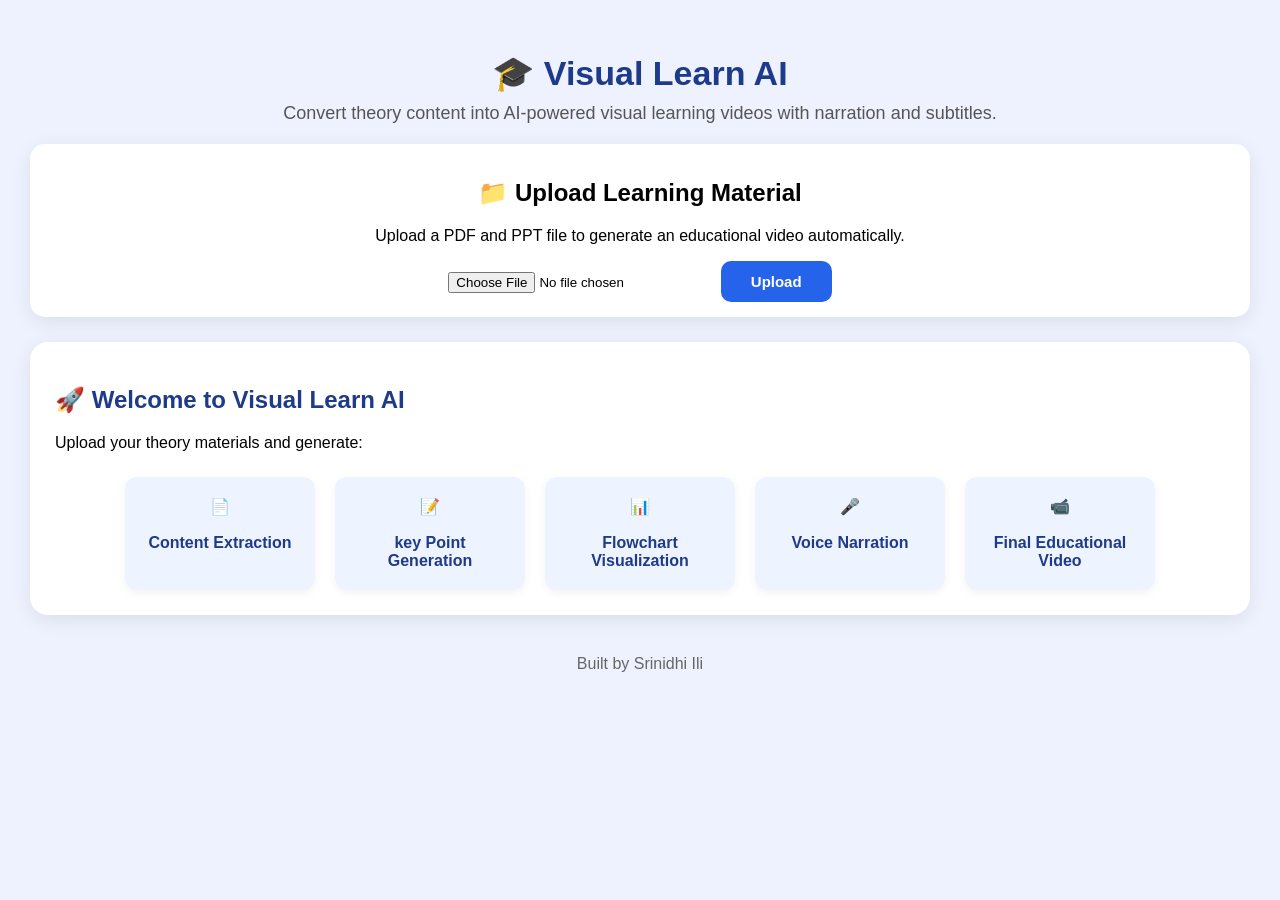
==== frontend/index_new.html @ 37b65fa1 "Initial Visual Learn AI project" ====
<!DOCTYPE html>
<html>

<head>

<meta charset="UTF-8">
<title>Visual Learn AI</title>

<style>

body{
    font-family: Arial, sans-serif;
    background:#eef2ff;
    padding:30px;
    margin:0;
}

.hero{
    text-align:center;
    margin-bottom:10px;
}

h1{
    text-align:center;
    color:#1e3a8a;
    font-size:34px;
    margin-bottom:10px;
}

.hero p{
    text-align:center;
    color:#555;
    font-size:18px;
    margin-top:0;
    margin-bottom:20px;
}

.top-bar{
    background:white;
    padding:15px;
    border-radius:15px;
    text-align:center;
    margin-bottom:25px;
    box-shadow:0 5px 20px rgba(0,0,0,0.08);
}

input[type="file"]{
    margin-right:15px;
}

button{
    padding:12px 30px;
    background:#2563eb;
    color:white;
    border:none;
    border-radius:10px;
    cursor:pointer;
    font-weight:bold;
    font-size:15px;
}

button:hover{
    background:#1d4ed8;
}

.card{
    background:white;
    padding:25px;
    margin-bottom:25px;
    border-radius:18px;
    box-shadow:0 5px 20px rgba(0,0,0,0.08);
}

.card h2{
    color:#1e3a8a;
}

.voice{
    background:#dbeafe;
    color:#1e3a8a;
    padding:15px;
    border-radius:12px;
    border-left:5px solid #2563eb;
    line-height:1.6;
    white-space: pre-line;
    word-wrap: break-word;
    overflow-wrap: break-word;
}

.status{
    font-size:18px;
    line-height:2;
}

img{
    display:block;
    margin:auto;
    width:80%;
    max-width:700px;
    border-radius:15px;
    box-shadow:0 5px 20px rgba(0,0,0,0.2);
}

audio{
    width:100%;
}

video{
    width:100%;
    max-width:800px;
    display:block;
    margin:auto;
    border-radius:15px;
    box-shadow:0 5px 20px rgba(0,0,0,0.2);
}

.workflow h2{
    color:#1e3a8a;
}

.features{
    display:flex;
    justify-content:center;
    gap:20px;
    flex-wrap:wrap;
    margin-top:25px;
}

.feature-box{
    background:#eef4ff;
    padding:20px;
    width:150px;
    text-align:center;
    border-radius:12px;
    font-weight:bold;
    color:#1e3a8a;
    box-shadow:0 3px 10px rgba(0,0,0,0.05);
    transition:0.3s;
}
.scene-image{
    width:350px;
    height:220px;
    object-fit:cover;
    border-radius:12px;
    display:block;
    margin:auto;
    box-shadow:0 5px 15px rgba(0,0,0,0.2);
}

footer{
    text-align:center;
    margin-top:40px;
    color:#666;
}

</style>

</style>

</head>

<body>

<div class="hero">

    <h1>🎓 Visual Learn AI</h1>

    <p>
        Convert theory content into
        AI-powered visual learning videos with
        narration and subtitles.
    </p>

</div>


<div class="top-bar">

<h2>📁 Upload Learning Material</h2>

<p>
Upload a PDF and PPT file to generate
an educational video automatically.
</p>

<input type="file" id="fileInput">

<button id="uploadBtn" type="button">
Upload
</button>

</div>

<div id="result">

<div class="card">

<h2>🚀 Welcome to Visual Learn AI</h2>

<p>
Upload your theory materials and generate:
</p>

<div class="features">

    <div class="feature-box">
        📄<br><br>
        Content Extraction
    </div>

    <div class="feature-box">
        📝<br><br>
        key Point Generation
    </div>

    <div class="feature-box">
        📊<br><br>
        Flowchart Visualization
    </div>

    <div class="feature-box">
        🎤<br><br>
        Voice Narration
    </div>

    <div class="feature-box">
        📹<br><br>
        Final Educational Video
    </div>

</div>

</div>

</div>

<script>

const uploadBtn =
document.getElementById("uploadBtn");

const result =
document.getElementById("result");

uploadBtn.addEventListener(
    "click",
    async function(){

        const file =
        document.getElementById("fileInput").files[0];

        if(!file){

            alert("Please select a file");
            return;
        }

        result.innerHTML = `
<div class="card status">
⏳ Extracting Content...<br><br>
🎬 Generating Scenes...<br><br>
🎤 Creating Narration...<br><br>
📹 Building Video...
</div>
`;

        const formData = new FormData();

        formData.append(
            "file",
            file
        );

        try{

            const response =
            await fetch(
                "http://127.0.0.1:5000/upload",
                {
                    method:"POST",
                    body:formData
                }
            );

            const data =
            await response.json();
            console.log(data);

            let html = "";

            if (!data.scenes) {
    result.innerHTML =
    `<div class="card">
        Backend Error:
        ${JSON.stringify(data)}
    </div>`;
    return;
}

data.scenes.forEach(scene => {

                html += `
                <div class="card">

                    <h2>🎬 Scene ${scene.scene}</h2>

                    <h3>${scene.title}</h3>

<h4>📝 Main Points</h4>

<div class="voice">
${scene.voice_text}
</div>






<br>

<h4>🖼️ Visual Representation</h4>

                    <br>

                    <img
class="scene-image"
src="http://127.0.0.1:5000/image/${scene.image_url}">


                    <br><br>

                    <audio controls>
                        <source
                        src="http://127.0.0.1:5000/${scene.audio_file}"
                        type="audio/mpeg">
                    </audio>

                </div>
                `;
            });

            html += `
            <div class="card">

                <h2>🎉 Final Educational Video Ready</h2>

<p>
Your AI-powered visual learning video has been generated successfully.
</p>

                <video controls width="500">

                    <source
                    src="http://127.0.0.1:5000/video/final_video.mp4"
                    type="video/mp4">

                </video>

                <br><br>

                <a
                href="http://127.0.0.1:5000/video/final_video.mp4"
                download>

                    <button>
                        Download Final Video
                    </button>

                </a>

            </div>
            `;
            

            result.innerHTML = html;

        }
        catch(error){

            console.error(error);

            result.innerHTML =
            `
            <div class="card">
                Error:
                ${error}
            </div>
            `;
        }

    }
);

</script>
<footer>
Built by Srinidhi Ili 
</footer>
</body>
</html>
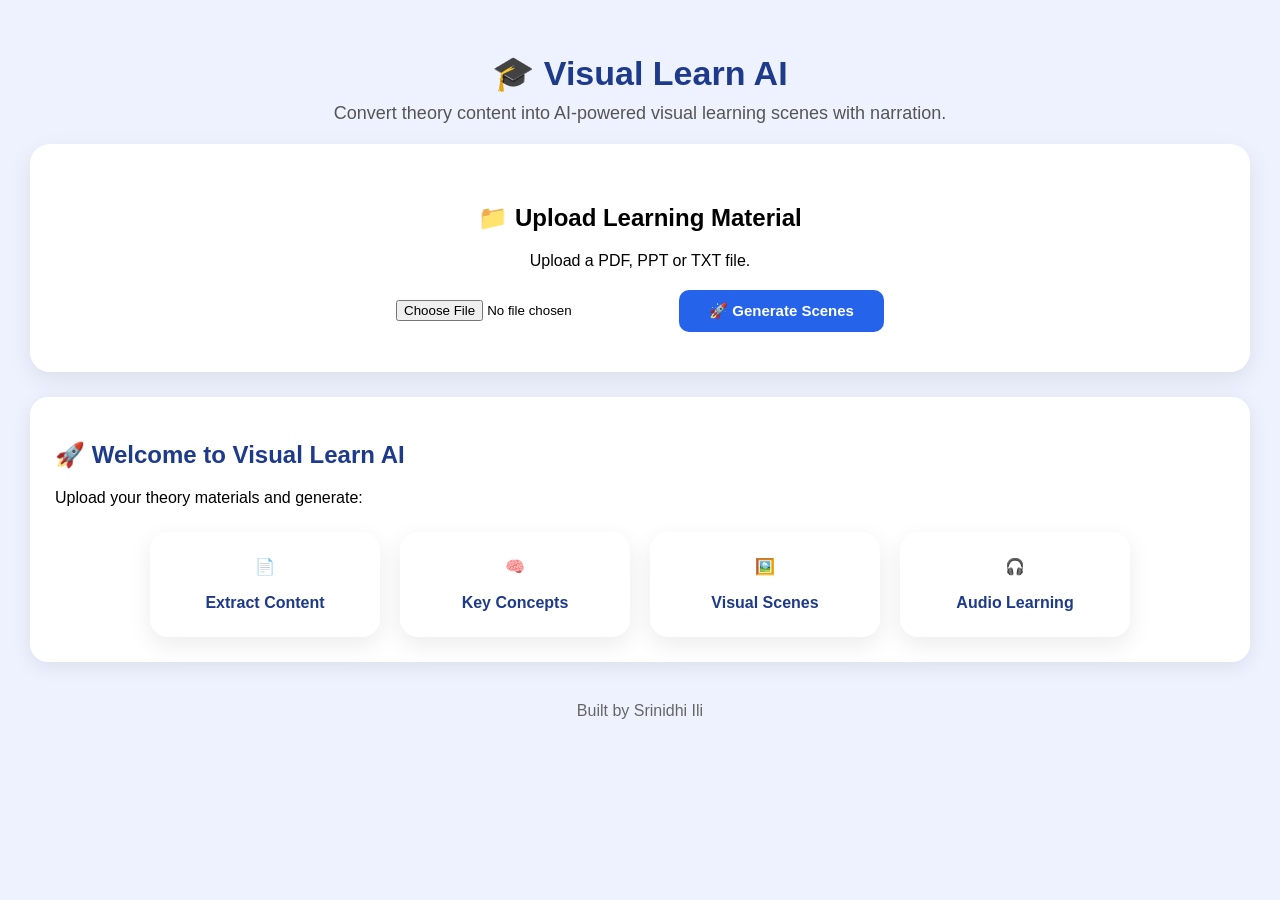
==== commit fb221bdb: "Update Visual Learn AI project" ====
--- a/frontend/index_new.html
+++ b/frontend/index_new.html
@@ -1,4 +1,3 @@
-
 <!DOCTYPE html>
 <html>
 
@@ -38,11 +37,19 @@
 
 .top-bar{
     background:white;
-    padding:15px;
-    border-radius:15px;
+    padding:40px;
+    border-radius:20px;
     text-align:center;
     margin-bottom:25px;
-    box-shadow:0 5px 20px rgba(0,0,0,0.08);
+    box-shadow:0 8px 25px rgba(0,0,0,0.08);
+}
+.upload-controls{
+    display:flex;
+    justify-content:center;
+    align-items:center;
+    gap:15px;
+    margin-top:20px;
+    flex-wrap:wrap;
 }
 
 input[type="file"]{
@@ -83,40 +90,7 @@
     border-radius:12px;
     border-left:5px solid #2563eb;
     line-height:1.6;
-    white-space: pre-line;
-    word-wrap: break-word;
-    overflow-wrap: break-word;
-}
-
-.status{
-    font-size:18px;
-    line-height:2;
-}
-
-img{
-    display:block;
-    margin:auto;
-    width:80%;
-    max-width:700px;
-    border-radius:15px;
-    box-shadow:0 5px 20px rgba(0,0,0,0.2);
-}
-
-audio{
-    width:100%;
-}
-
-video{
-    width:100%;
-    max-width:800px;
-    display:block;
-    margin:auto;
-    border-radius:15px;
-    box-shadow:0 5px 20px rgba(0,0,0,0.2);
-}
-
-.workflow h2{
-    color:#1e3a8a;
+    white-space:pre-line;
 }
 
 .features{
@@ -128,25 +102,35 @@
 }
 
 .feature-box{
-    background:#eef4ff;
-    padding:20px;
-    width:150px;
-    text-align:center;
-    border-radius:12px;
+    background:white;
+    padding:25px;
+    width:180px;
+    text-align:center;
+    border-radius:18px;
     font-weight:bold;
     color:#1e3a8a;
-    box-shadow:0 3px 10px rgba(0,0,0,0.05);
+    box-shadow:0 8px 25px rgba(0,0,0,0.08);
     transition:0.3s;
-}
+    cursor:pointer;
+}
+
+.feature-box:hover{
+    transform:translateY(-8px);
+    box-shadow:0 15px 35px rgba(37,99,235,0.20);
+}
+
 .scene-image{
-    width:350px;
-    height:220px;
+    width:500px;
+    height:300px;
     object-fit:cover;
     border-radius:12px;
     display:block;
     margin:auto;
     box-shadow:0 5px 15px rgba(0,0,0,0.2);
 }
+audio{
+    width:100%;
+}
 
 footer{
     text-align:center;
@@ -156,39 +140,38 @@
 
 </style>
 
-</style>
-
 </head>
 
 <body>
 
 <div class="hero">
 
-    <h1>🎓 Visual Learn AI</h1>
-
-    <p>
-        Convert theory content into
-        AI-powered visual learning videos with
-        narration and subtitles.
-    </p>
-
-</div>
-
+<h1>🎓 Visual Learn AI</h1>
+
+<p>
+Convert theory content into AI-powered
+visual learning scenes with narration.
+</p>
+
+</div>
 
 <div class="top-bar">
 
 <h2>📁 Upload Learning Material</h2>
 
 <p>
-Upload a PDF and PPT file to generate
-an educational video automatically.
+Upload a PDF, PPT or TXT file.
 </p>
 
+<div class="upload-controls">
+
 <input type="file" id="fileInput">
 
-<button id="uploadBtn" type="button">
-Upload
+<button id="uploadBtn">
+🚀 Generate Scenes
 </button>
+
+</div>
 
 </div>
 
@@ -204,30 +187,26 @@
 
 <div class="features">
 
-    <div class="feature-box">
-        📄<br><br>
-        Content Extraction
-    </div>
-
-    <div class="feature-box">
-        📝<br><br>
-        key Point Generation
-    </div>
-
-    <div class="feature-box">
-        📊<br><br>
-        Flowchart Visualization
-    </div>
-
-    <div class="feature-box">
-        🎤<br><br>
-        Voice Narration
-    </div>
-
-    <div class="feature-box">
-        📹<br><br>
-        Final Educational Video
-    </div>
+<div class="feature-box">
+📄<br><br>
+Extract Content
+</div>
+
+<div class="feature-box">
+🧠<br><br>
+Key Concepts
+</div>
+
+<div class="feature-box">
+🖼️<br><br>
+Visual Scenes
+</div>
+
+<div class="feature-box">
+🎧<br><br>
+Audio Learning
+</div>
+
 
 </div>
 
@@ -236,6 +215,7 @@
 </div>
 
 <script>
+
 
 const uploadBtn =
 document.getElementById("uploadBtn");
@@ -244,68 +224,62 @@
 document.getElementById("result");
 
 uploadBtn.addEventListener(
-    "click",
-    async function(){
-
-        const file =
-        document.getElementById("fileInput").files[0];
-
-        if(!file){
-
-            alert("Please select a file");
-            return;
-        }
-
-        result.innerHTML = `
-<div class="card status">
-⏳ Extracting Content...<br><br>
-🎬 Generating Scenes...<br><br>
-🎤 Creating Narration...<br><br>
-📹 Building Video...
+"click",
+async function(){
+
+const file =
+document.getElementById("fileInput").files[0];
+
+if(!file){
+alert("Please select a file");
+return;
+}
+
+result.innerHTML = `
+<div class="card">
+<h2>⏳ Generating Scenes...</h2>
+<p>Please wait...</p>
 </div>
 `;
 
-        const formData = new FormData();
-
-        formData.append(
-            "file",
-            file
-        );
-
-        try{
-
-            const response =
-            await fetch(
-                "http://127.0.0.1:5000/upload",
-                {
-                    method:"POST",
-                    body:formData
-                }
-            );
-
-            const data =
-            await response.json();
-            console.log(data);
-
-            let html = "";
-
-            if (!data.scenes) {
-    result.innerHTML =
-    `<div class="card">
-        Backend Error:
-        ${JSON.stringify(data)}
-    </div>`;
-    return;
-}
+const formData = new FormData();
+formData.append("file", file);
+
+try{
+
+const response =
+await fetch(
+"http://127.0.0.1:5000/upload",
+{
+method:"POST",
+body:formData
+}
+);
+
+const data =
+await response.json();
+
+if(!data.scenes){
+
+result.innerHTML =
+`<div class="card">
+Backend Error:
+${JSON.stringify(data)}
+</div>`;
+
+return;
+}
+
+let html = "";
 
 data.scenes.forEach(scene => {
 
-                html += `
-                <div class="card">
-
-                    <h2>🎬 Scene ${scene.scene}</h2>
-
-                    <h3>${scene.title}</h3>
+html += `
+<div class="card">
+
+<h2>🎬 Scene ${scene.scene}</h2>
+
+<h3>${scene.title}</h3>
 
 <h4>📝 Main Points</h4>
 
@@ -313,89 +287,50 @@
 ${scene.voice_text}
 </div>
 
-
-
-
-
-
 <br>
 
 <h4>🖼️ Visual Representation</h4>
 
-                    <br>
-
-                    <img
+<img
 class="scene-image"
-src="http://127.0.0.1:5000/image/${scene.image_url}">
-
-
-                    <br><br>
-
-                    <audio controls>
-                        <source
-                        src="http://127.0.0.1:5000/${scene.audio_file}"
-                        type="audio/mpeg">
-                    </audio>
-
-                </div>
-                `;
-            });
-
-            html += `
-            <div class="card">
-
-                <h2>🎉 Final Educational Video Ready</h2>
-
-<p>
-Your AI-powered visual learning video has been generated successfully.
-</p>
-
-                <video controls width="500">
-
-                    <source
-                    src="http://127.0.0.1:5000/video/final_video.mp4"
-                    type="video/mp4">
-
-                </video>
-
-                <br><br>
-
-                <a
-                href="http://127.0.0.1:5000/video/final_video.mp4"
-                download>
-
-                    <button>
-                        Download Final Video
-                    </button>
-
-                </a>
-
-            </div>
-            `;
-            
-
-            result.innerHTML = html;
-
-        }
-        catch(error){
-
-            console.error(error);
-
-            result.innerHTML =
-            `
-            <div class="card">
-                Error:
-                ${error}
-            </div>
-            `;
-        }
-
-    }
+src="${scene.image_url}">
+
+<br><br>
+
+<audio controls>
+<source
+src="http://127.0.0.1:5000/audio/${scene.audio_file}"
+type="audio/mpeg">
+</audio>
+
+</div>
+`;
+
+});
+
+result.innerHTML = html;
+
+}
+catch(error){
+
+result.innerHTML =
+`
+<div class="card">
+Error:
+${error}
+</div>
+`;
+
+}
+
+}
 );
 
 </script>
+
 <footer>
-Built by Srinidhi Ili 
+Built by Srinidhi Ili
 </footer>
+
 </body>
-</html>
+</html>
